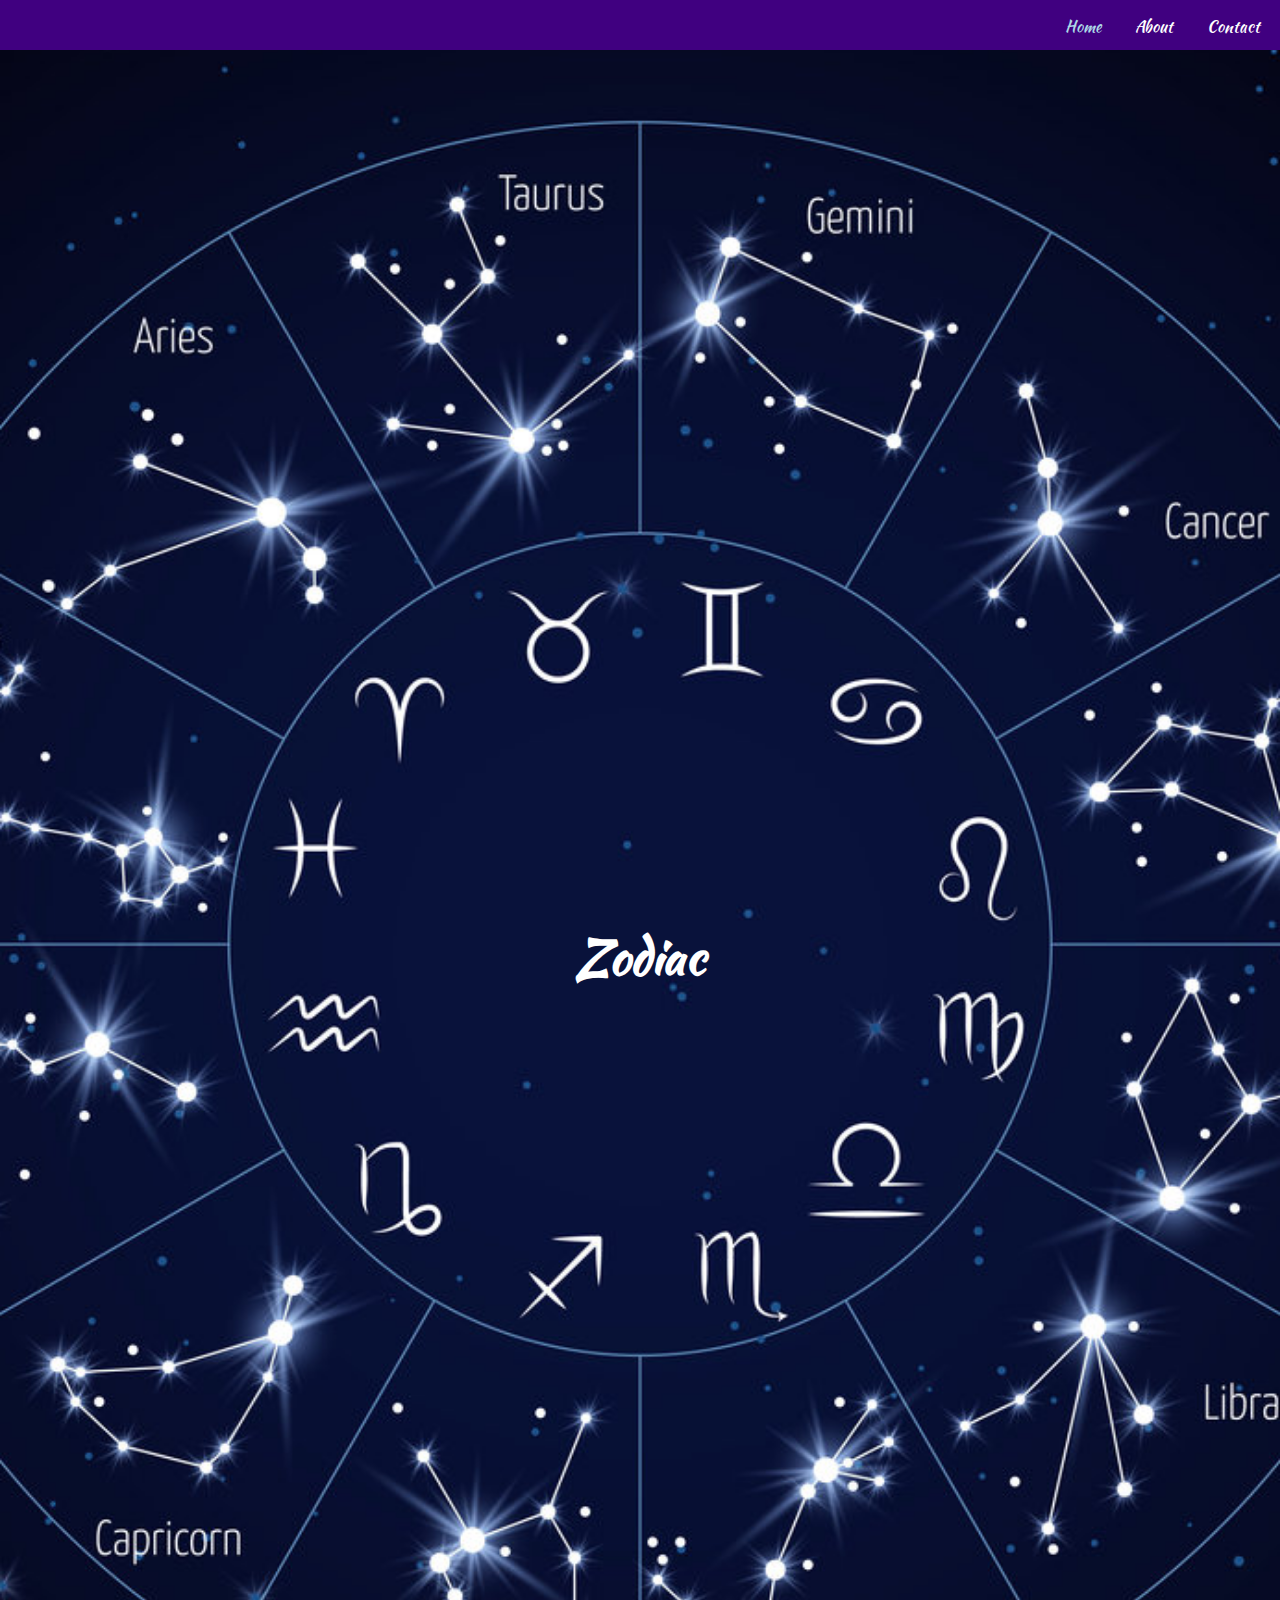
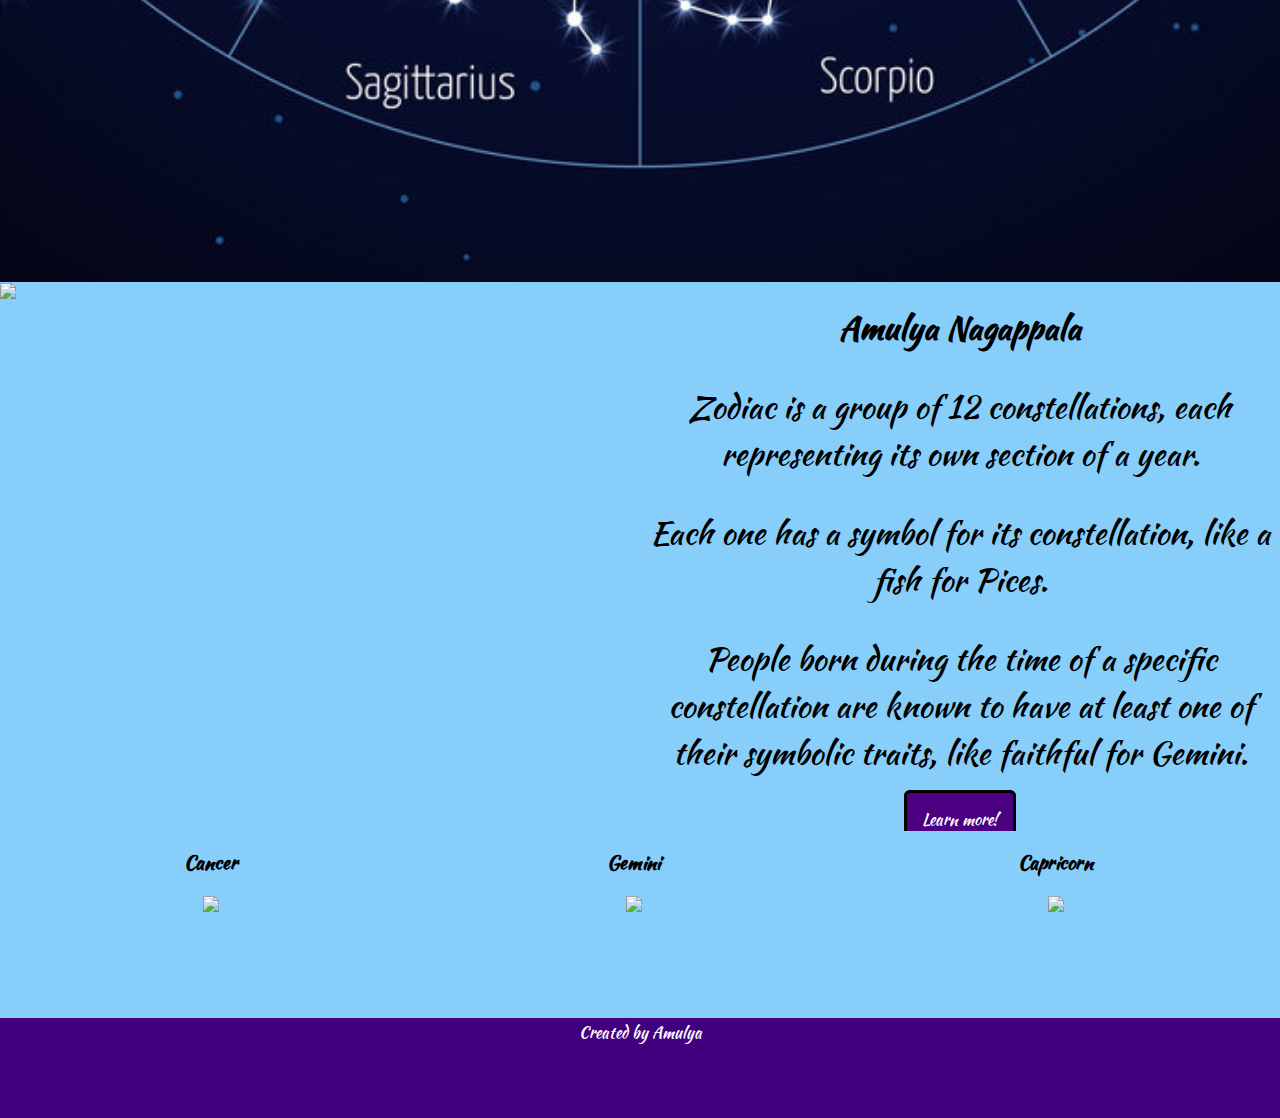
==== index.html @ 5742fc6c "Add files via upload" ====
<!DOCTYPE html>
<html lang="en">
<head>
    <meta charset="UTF-8">
    <meta name="viewport" content="width=device-width, initial-scale=1.0">
    <meta http-equiv="X-UA-Compatible" content="ie=edge">
    <title>Zodiac</title>
    <link rel="stylesheet" href="style.css">
    <link href="https://fonts.googleapis.com/css?family=Kaushan+Script" rel="stylesheet">
</head>
<body>
    <header id="header">
        <ul id="nav">
            <li>
                <a href="index.html" id="active">Home</a>
            </li>
            <li>
                <a href="about.html">About</a>
            </li>
            <li>
                <a href="contact.html">Contact</a>
            </li>
        </ul>
    </header>
    <div id="banner">
            <div>
                <h1 id="banner-text">Zodiac</h1>
            </div>
        </div>
        <div id="information">
            <div class="float-left" id="info-img">
                <img src="./images/zc2.jpg">
            </div>
            <div class="float-right" id="info-text">
                <h1 class="center">Amulya Nagappala</h1>
                <p class="center info-list">Zodiac is a group of 12
                constellations, each representing its own section of a year.
                </p>
                <p class="center info-list">Each one has a symbol for its 
                    constellation, like a fish for Pices.</p>
                <p class="center info-list">People born during the time of 
                    a specific constellation are known to have at least one
                    of their symbolic traits, like faithful for Gemini.
                </p>
                <div class="center">
                    <a href="about.html" id="info-button">Learn more!</a>
                </div>
            </div>
        </div>
        <div id="cols">
            <div class="third">
                <h3>Cancer</h3>
                <img src="./images/cancer.jpg" class="about-images">
            </div>
            <div class="third">
                <h3>Gemini</h3>
                <img src="./images/gemini.jpg" class="about-images">
            </div>
            <div class="third">
                <h3>Capricorn</h3>
                <img src="./images/capricorn.jpg" class="about-images">
            </div>
        </div>
        <footer>
            <p class="center">Created by Amulya</p>
        </footer>
</body>
</html>
---- style.css ----
body {
    margin: 0;
    padding: 0;
    box-sizing: border-box;
    font-family: 'Kaushan Script', cursive;
    background-color: lightskyblue;
}

.list-style {
    list-style-type: none;
}

.half {
    width: 50%;
}

.float-left {
    float: left;
}

.float-right {
    float: right;
}

.center {
    text-align: center;
}

header {
    padding: 10px 5px;
    height: 30px;
    position: absolute;
    top: 0;
    left: 0;
    right: 0;
}

#header {
    background-color: #400080;
}

#nav {
    float: right;
    list-style-type: none;
    margin: 0;
}

#nav>li {
    display: inline-block;
    margin: 5px 15px;
}

#nav>li>a {
    text-decoration: none;
    color: white;
}

#nav>li>a:hover {
    color: red;
}

    #active {
    color: lightblue !important;
    }

#banner {
    width: 100%;
    height: 1850px;
    background-image: url('./Images/banner.jpg');
    background-size: cover;
    background-position: top;
}

#banner-text {
    color: white;
    line-height: 1850px;
    text-align: center;
    font-size: 3em;
}

#information {
    overflow: hidden;
}

#info-img {
    width: 50%;
}

#info-img>img {
    width: 100%;
}

#info-text {
    width: 50%;
}

.info-list {
    font-size: xx-large;
}

#info-button {
    background-color: indigo;
    color: white;
    padding: 15px;
    border: black 3px solid;
    border-radius: 6px;
    text-decoration: none;
}

#info-button:hover {
    background-color: black;
    border: indigo 3px solid;
}

.third {
    width: 33%;
    float: left;
    text-align: center;
    max-height: 400px;
}

.about-images {
    width: 80%;
}

#cols {
    overflow: hidden;
    margin-bottom: 100px;
}

footer {
    height: 100px;
    background-color: #400080;
}

.bottom {
    position: absolute;
    bottom: 0;
    width: 100%;
}

footer>p {
    color: white;
    line-height: 30px;
}

#about {
    padding-top: 80px;
    padding-left: 50px;
    padding-right: 50px;
    overflow: hidden;
}

#contact {
    padding-top: 80px;
    padding-left: 100px;
    padding-right: 100px;
}
.contact-img {
    float: left;
}

#contact-img>h1 {
    padding-bottom: 30px;
}

#contact-img {
    float: bottom;
}

#contact-img>h1 {
    padding-bottom: 30px;
}

.button-contact {
    background-color: indigo;
    padding: 20px;
    color: white;
    border-radius: 8px;
}

.button-contact:hover {
    background-color: #333300;
    padding: 9999px;
    border-radius: 10px 9999px 10px 9999px;
}

#contact-img>img {
    width: 200px;
}

.pushup {
    margin-bottom: 200px;
}
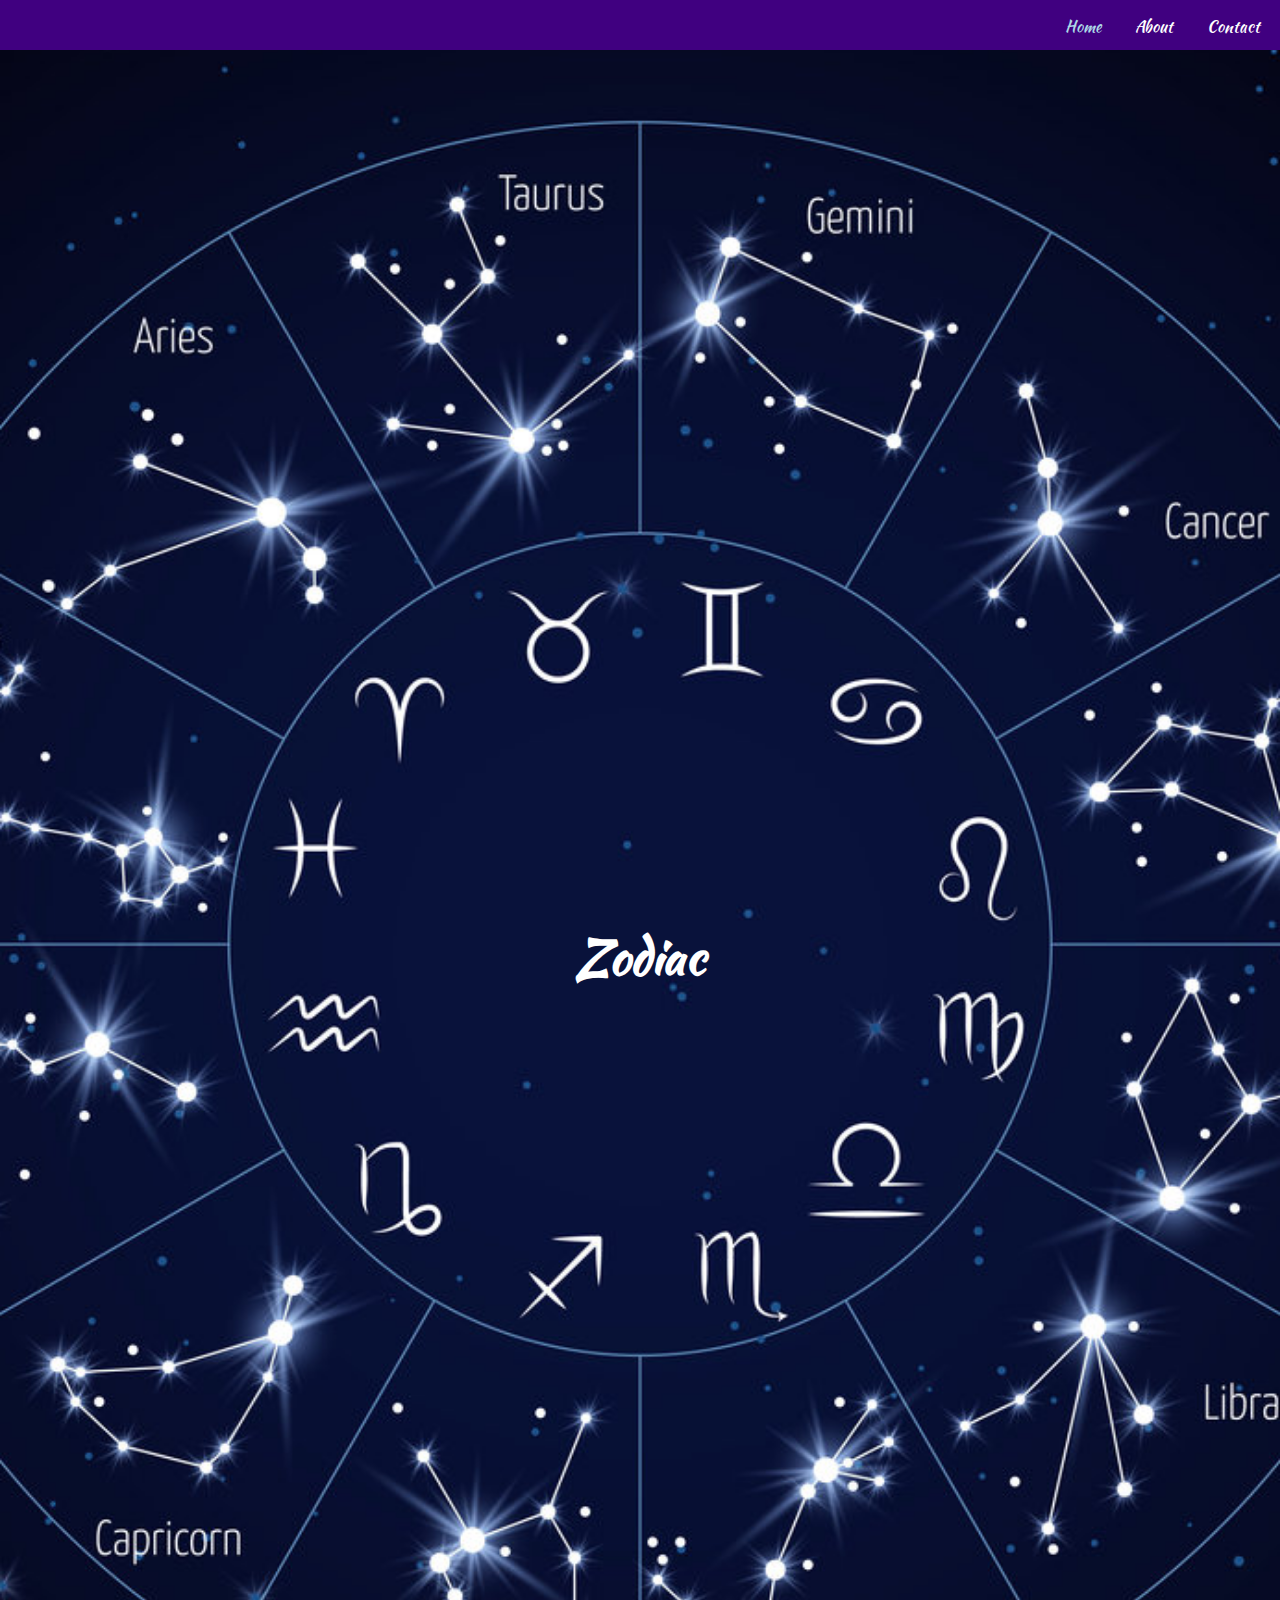
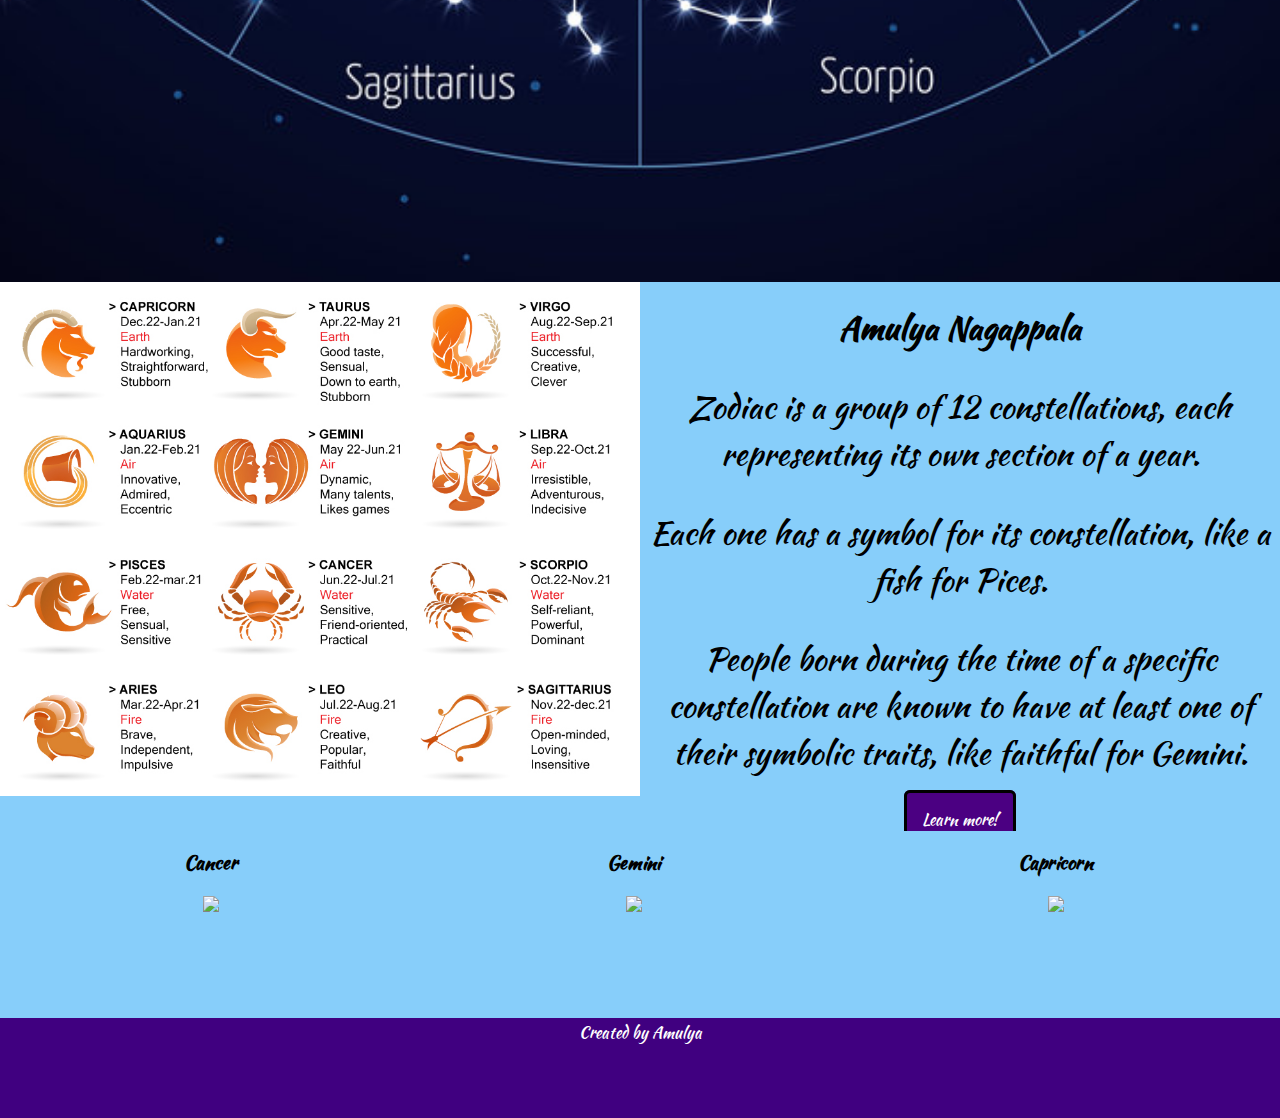
==== commit bb9b5e47: "Update index.html" ====
--- a/index.html
+++ b/index.html
@@ -29,7 +29,7 @@
         </div>
         <div id="information">
             <div class="float-left" id="info-img">
-                <img src="./images/zc2.jpg">
+                <img src="./Images/zc2.jpg">
             </div>
             <div class="float-right" id="info-text">
                 <h1 class="center">Amulya Nagappala</h1>
@@ -65,4 +65,4 @@
             <p class="center">Created by Amulya</p>
         </footer>
 </body>
-</html>+</html>
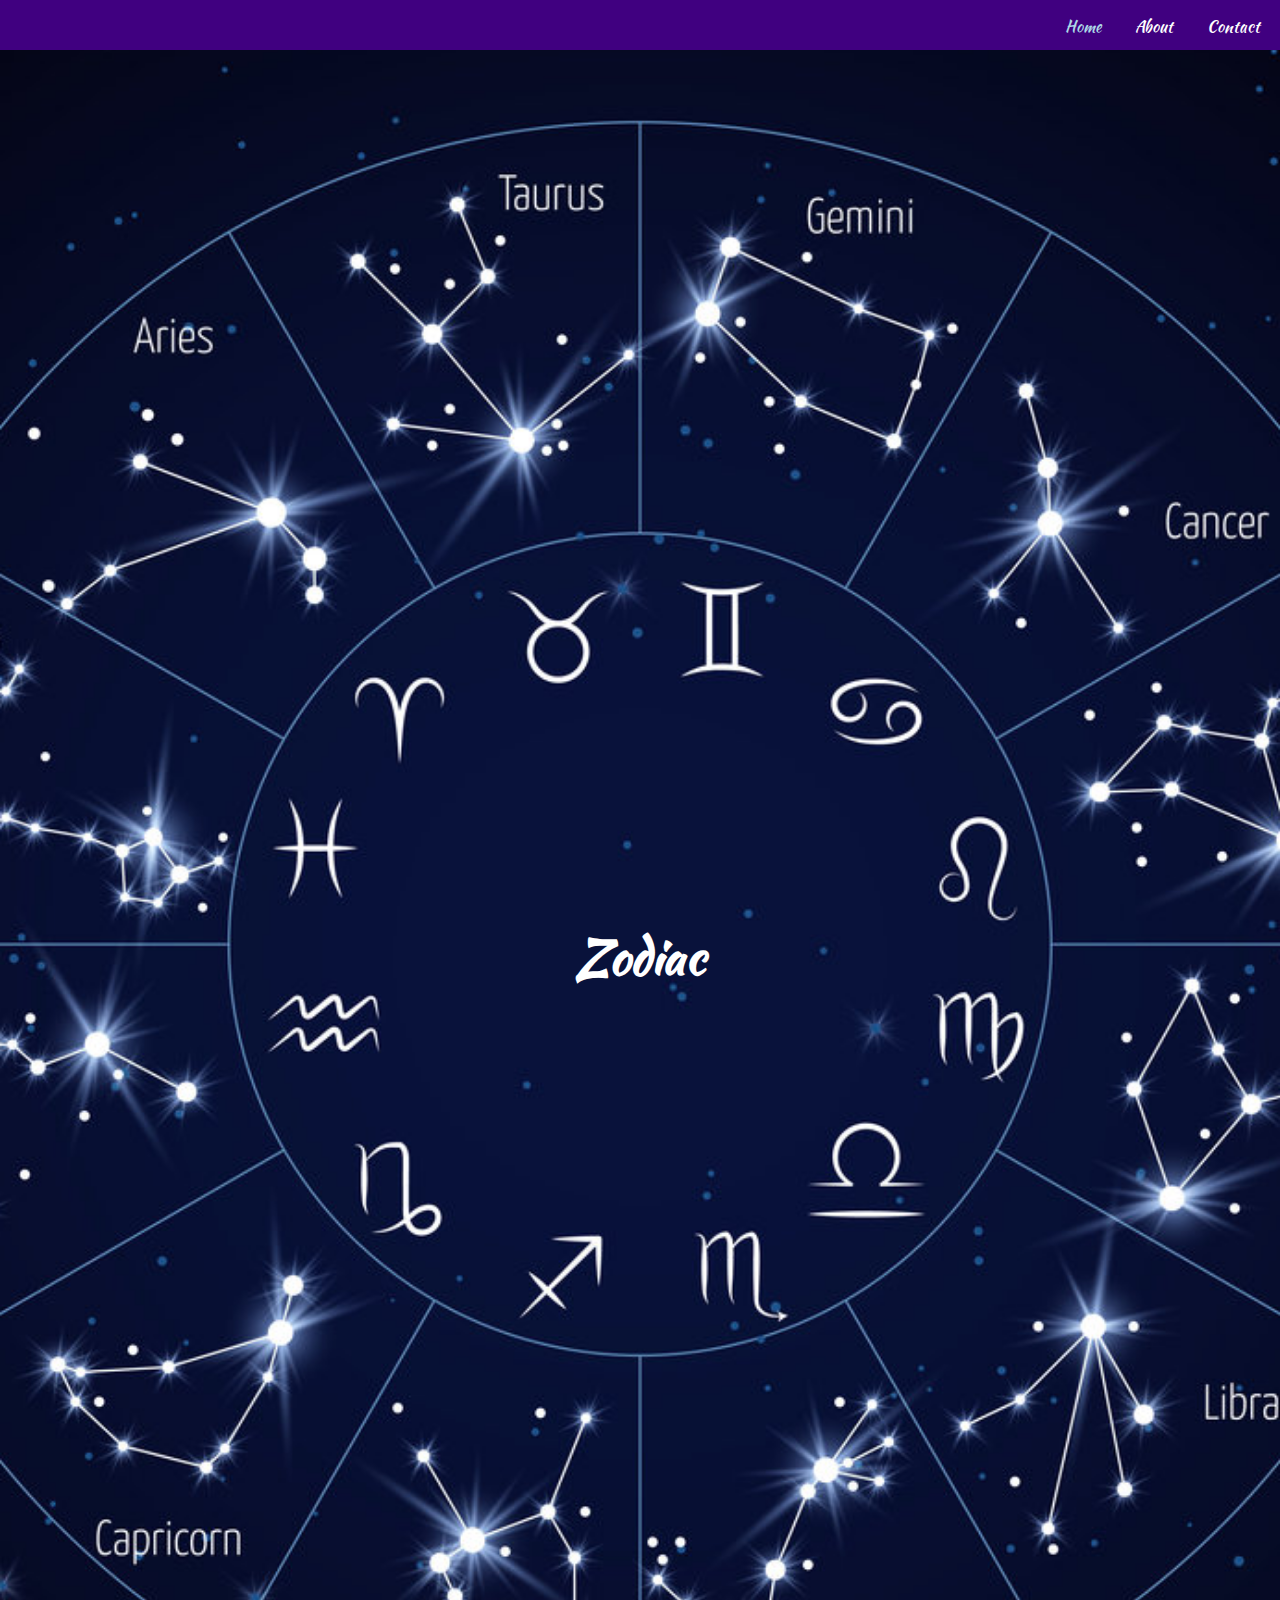
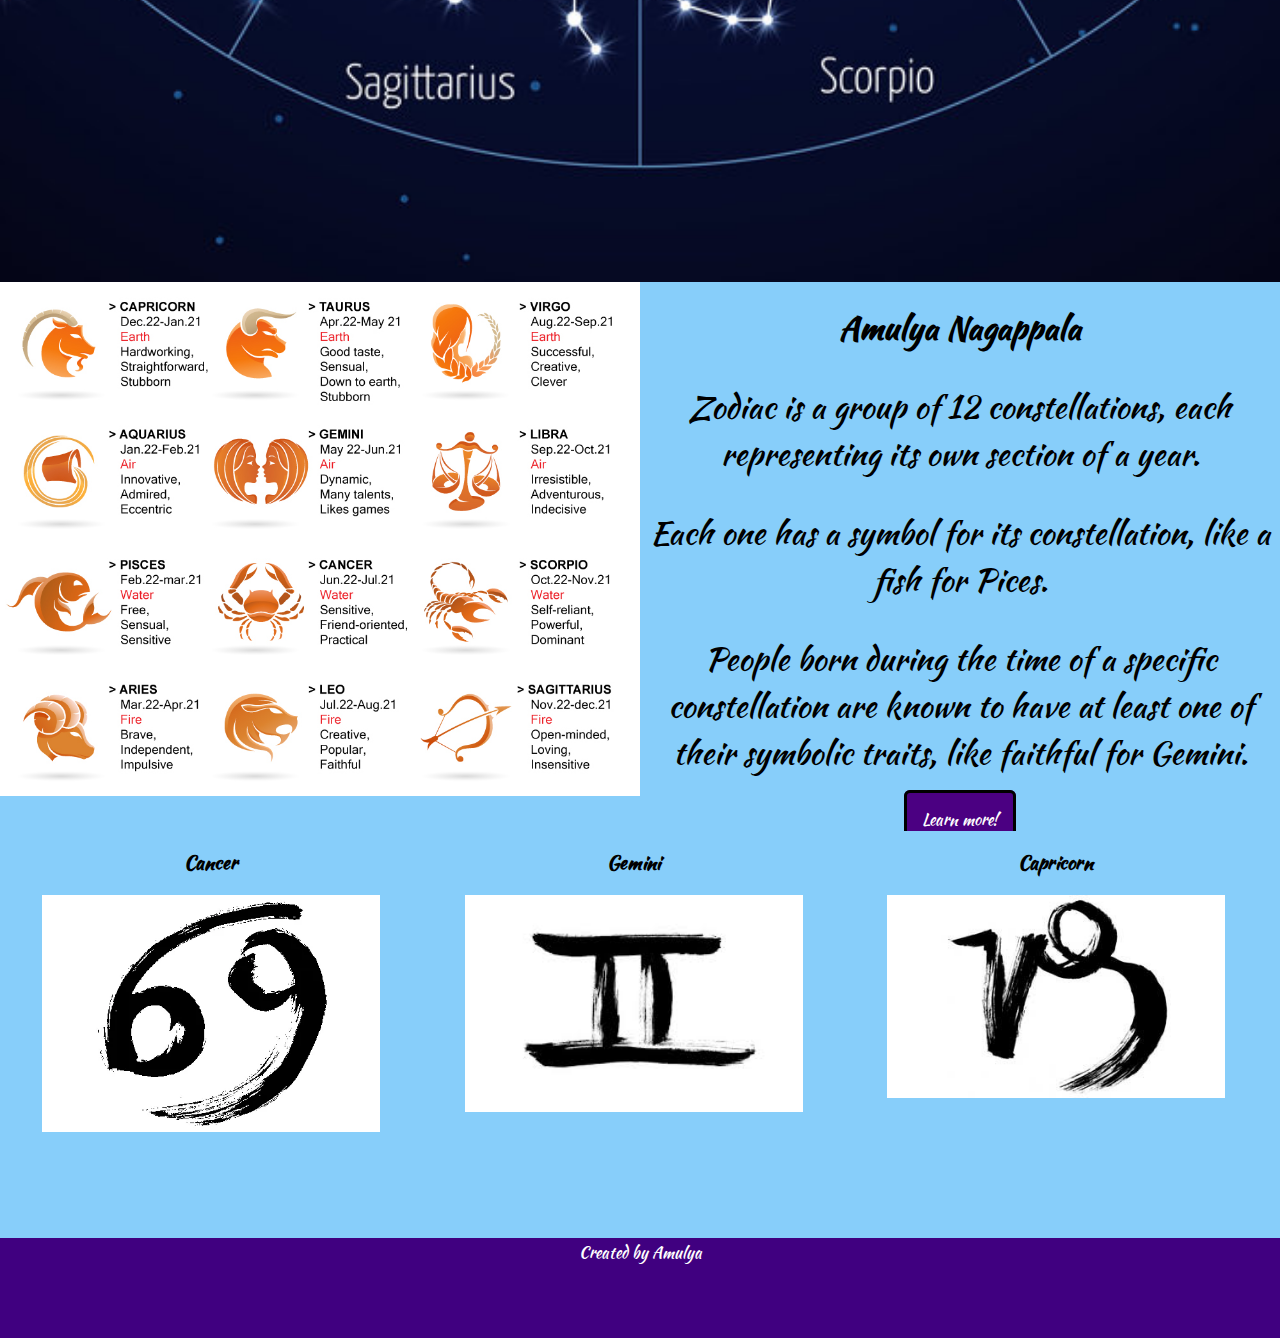
==== commit 73e9001c: "Update index.html" ====
--- a/index.html
+++ b/index.html
@@ -50,15 +50,15 @@
         <div id="cols">
             <div class="third">
                 <h3>Cancer</h3>
-                <img src="./images/cancer.jpg" class="about-images">
+                <img src="./Images/cancer.jpg" class="about-images">
             </div>
             <div class="third">
                 <h3>Gemini</h3>
-                <img src="./images/gemini.jpg" class="about-images">
+                <img src="./Images/gemini.jpg" class="about-images">
             </div>
             <div class="third">
                 <h3>Capricorn</h3>
-                <img src="./images/capricorn.jpg" class="about-images">
+                <img src="./Images/capricorn.jpg" class="about-images">
             </div>
         </div>
         <footer>
